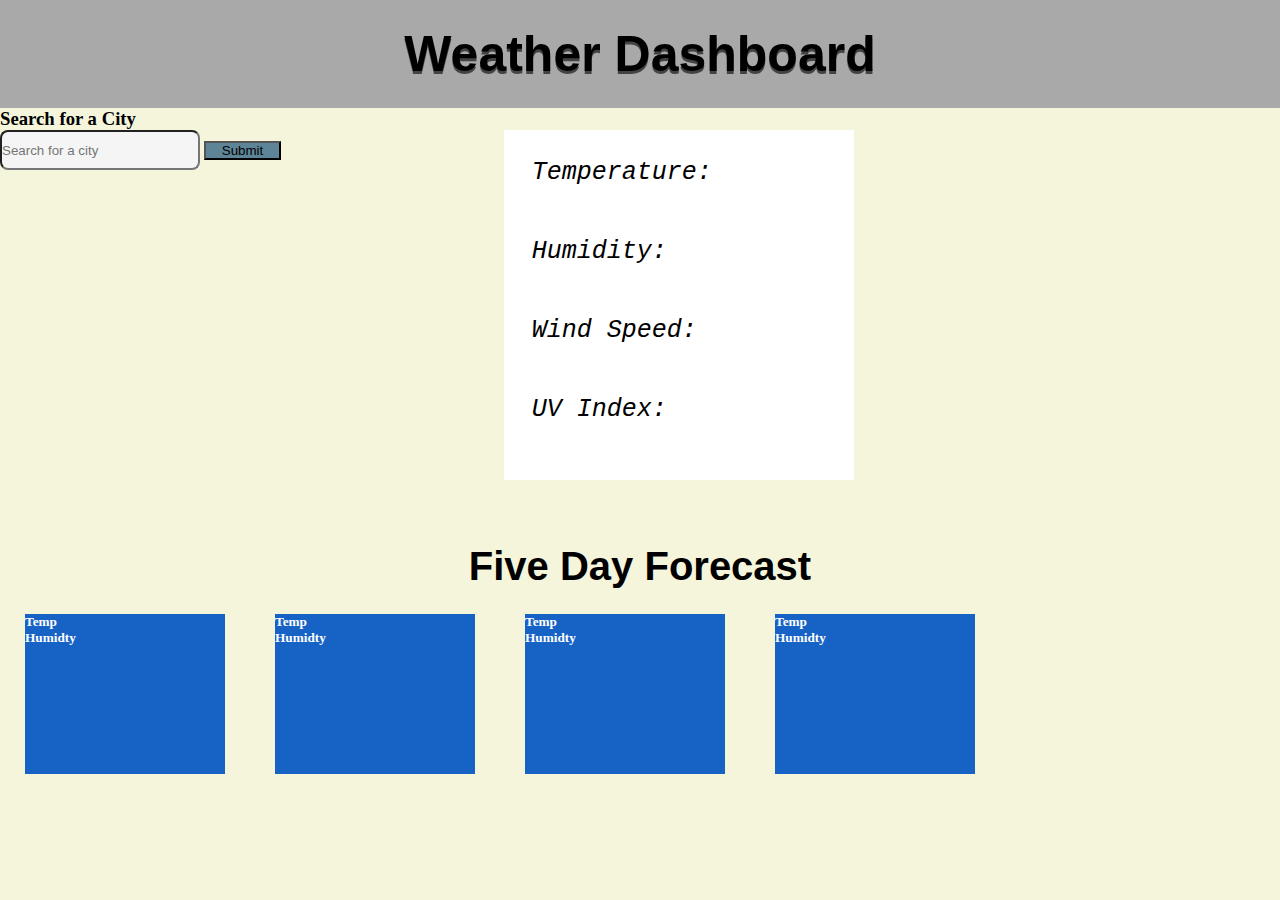
==== index.html @ 27050f29 "This is the first commit" ====
<!DOCTYPE html>
<html lang="en">
<head>
    <meta charset="UTF-8">
    <meta name="viewport" content="width=device-width, initial-scale=1.0">
    <title>Joe's 'Weather DashBoard </title>
    <link rel="stylesheet" href="./style.css">
    
</head>
<div class="header">
<header>Weather Dashboard</header>
</div>
<body>

    <h3>Search for a City</h3>
    <input  width="20px"type="text" id="search-box" placeholder="Search for a city">
    
    <button type="button" class="btn" >Submit</button>
  
    

    
        <div class="wx">
            <h4 id="temp" class="temp1"><span>Temperature:</span></h4>
            <h4 id="humid" class="humid1">Humidity:</h4>
            <h4 id="wind" class="wind1">Wind Speed:</h4>
            <h4 id="uv" class="uv1">UV Index:</h4>
        </div>
        <h1>Five Day Forecast</h1>
        <div class="five">
            
            <div id="box1">
                <h5>Temp</h5>
                <h5>Humidty</h5>
            </div>
            <div id="box2">
                <h3></h3>
                <h5>Temp</h5>
                <h5>Humidty</h5>
            </div>
            <div id="box3">
                <h3></h3>
                <h5>Temp</h5>
                <h5>Humidty</h5>
            </div>
            <div id="box4">
                <h3></h3>
                <h5>Temp</h5>
                <h5>Humidty</h5>
            </div>
           
        </div>
             
    
    <script src="https://ajax.googleapis.com/ajax/libs/jquery/3.5.1/jquery.min.js"></script>
    <script src="./script.js"></script>
    
</body>
</html>
---- style.css ----
* {
    margin: 0;
    padding: 0;
    box-sizing: border-box;
}
body {
    background-color: beige;
}
.header {
    background-color: darkgrey;
    color: black;
    padding: 25px 25px 25px;
    text-align: center;
    font-family: 'montserrat', sans-serif;
    font-weight: 900;
    font-size: 50px;
    text-shadow: 0px 3px rgba(0, 0, 0, 0.6);
} 
h1 {
    text-align: center;
    font-family: 'montserrat', sans-serif;
    font-weight: 600;
    font-size: 40px;
}
/*button {
 width: 310px;
 height: 50px;
 display: flex;
 position: relative;
 top: 70%;
   
    text-align: left;
    border-radius: 8px;
    font-family: Georgia, 'Times New Roman', Times, serif;
    font-weight: 200;
    font-size: 20px;
}*/
.btn {
  margin-bottom: 30%;  
   width: 77px;
   background-color: rgb(93, 133, 151);
    
}
/*btn1 {
    
    display: flex;
    padding: 0px 100px  3000px 0px;
    
    
}*/
input {
    margin-bottom: 40px;
    border-radius: 8px;
    width: 200px;
    height: 40px;
    background-color: whitesmoke;
}
.wx {
float: right;

position: relative;
right: 33.3%;
width: 350px;
height: 350px;
border: solid white;
background-color: #fff;

}
h4 {
    font-family: 'Courier New', Courier, monospace;
    font-size: 25px;
    font-style: oblique;
    font-weight: 300;
    padding: 25px ;
}
.five {
    display: flex;
    margin: 0;
}

#box1 {
    float: right;
    
   /* display: table; */
    width: 200px;
    height: 160px ;
    margin: 25px;
    background-color: rgb(23, 99, 197);
    color: white
    
}
#box2 {
    float: right;
    width: 200px;
    height: 160px ;
    margin: 25px;
    background-color: rgb(23, 99, 197);
    color: white
    
}
#box3 {
    float: right;
    width: 200px;
    height: 160px ;
    margin: 25px;
    background-color: rgb(23, 99, 197);
    color: white
    
}
#box4 {
    float: right;
    width: 200px;
    height: 160px ;
    margin: 25px;
    background-color: rgb(23, 99, 197);
    color: white
    
}
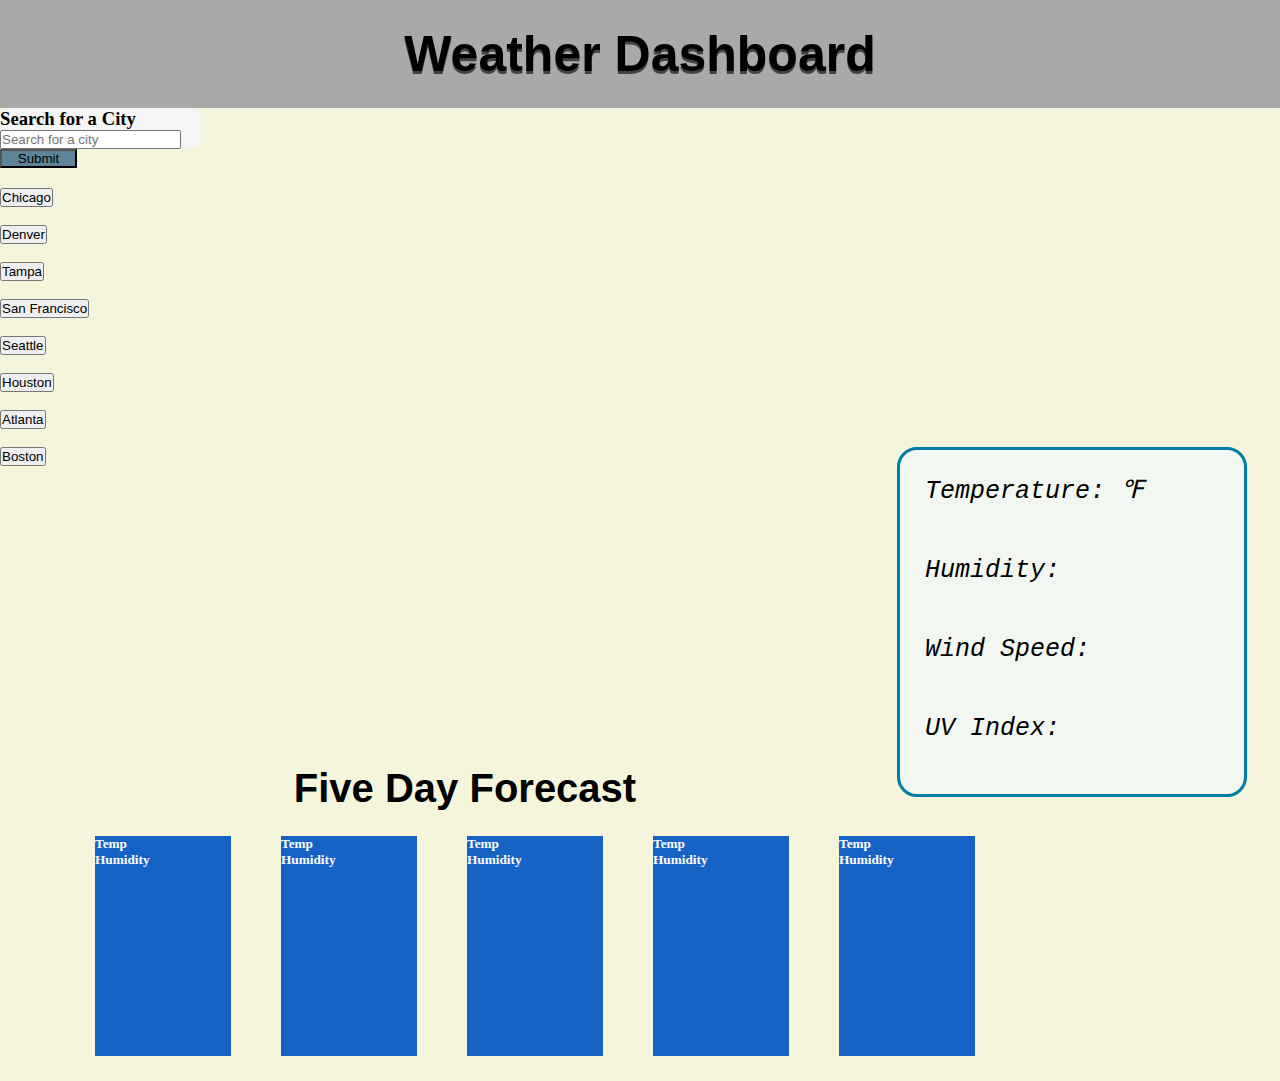
==== commit fc309cb7: "This is an udated commit" ====
--- a/index.html
+++ b/index.html
@@ -1,59 +1,85 @@
 <!DOCTYPE html>
 <html lang="en">
+
 <head>
     <meta charset="UTF-8">
     <meta name="viewport" content="width=device-width, initial-scale=1.0">
     <title>Joe's 'Weather DashBoard </title>
     <link rel="stylesheet" href="./style.css">
-    
+
 </head>
 <div class="header">
-<header>Weather Dashboard</header>
+    <header>Weather Dashboard</header>
 </div>
+
 <body>
+    <div class="containerBox">
+        <h3>Search for a City</h3>
+        <input width="20px" type="text" id="search-box" placeholder="Search for a city">
+        <br>
+        <button type="button" onclick="setQuery ()" class="btn">Submit</button>
+        <br>
+    </div>
+    <div class="btn1">
+        <button id="button1" type="button">Chicago</button>
+        <br><br>
+        <button id="button2" type="button">Denver</button>
+        <br><br>
+        <button id="button3"type="button">Tampa</button>
+        <br><br>
+        <button id="button4" type="button">San Francisco</button>
+        <br><br>
+        <button id="button5" type="button">Seattle</button>
+        <br><br>
+        <button id="button6" type="button">Houston</button>
+        <br><br>
+        <button id="button7" type="button">Atlanta</button>
+        <br><br>
+        <button id="button8" type="button">Boston</button>
 
-    <h3>Search for a City</h3>
-    <input  width="20px"type="text" id="search-box" placeholder="Search for a city">
-    
-    <button type="button" class="btn" >Submit</button>
-  
-    
 
-    
+
+
         <div class="wx">
-            <h4 id="temp" class="temp1"><span>Temperature:</span></h4>
+            <h4  class="temp1">Temperature:<span id="temp"></span> &#8457;</h4>
             <h4 id="humid" class="humid1">Humidity:</h4>
             <h4 id="wind" class="wind1">Wind Speed:</h4>
             <h4 id="uv" class="uv1">UV Index:</h4>
         </div>
-        <h1>Five Day Forecast</h1>
+        <h1 id="fiveDayTitle">Five Day Forecast</h1>
         <div class="five">
-            
+
             <div id="box1">
                 <h5>Temp</h5>
-                <h5>Humidty</h5>
+                <h5>Humidity</h5>
             </div>
             <div id="box2">
                 <h3></h3>
                 <h5>Temp</h5>
-                <h5>Humidty</h5>
+                <h5>Humidity</h5>
             </div>
             <div id="box3">
                 <h3></h3>
                 <h5>Temp</h5>
-                <h5>Humidty</h5>
+                <h5>Humidity</h5>
             </div>
             <div id="box4">
                 <h3></h3>
                 <h5>Temp</h5>
-                <h5>Humidty</h5>
+                <h5>Humidity</h5>
             </div>
-           
+            <div id="box5">
+                <h3></h3>
+                <h5>Temp</h5>
+                <h5>Humidity</h5>
+            </div>
+
         </div>
-             
-    
-    <script src="https://ajax.googleapis.com/ajax/libs/jquery/3.5.1/jquery.min.js"></script>
-    <script src="./script.js"></script>
-    
+
+
+        <script src="https://ajax.googleapis.com/ajax/libs/jquery/3.5.1/jquery.min.js"></script>
+        <script src="./script.js"></script>
+
 </body>
+
 </html>--- a/style.css
+++ b/style.css
@@ -36,9 +36,10 @@
     font-size: 20px;
 }*/
 .btn {
-  margin-bottom: 30%;  
+ /*margin-bottom: 30%;  */
    width: 77px;
    background-color: rgb(93, 133, 151);
+  
     
 }
 /*btn1 {
@@ -48,7 +49,8 @@
     
     
 }*/
-input {
+
+.containerBox {
     margin-bottom: 40px;
     border-radius: 8px;
     width: 200px;
@@ -59,12 +61,12 @@
 float: right;
 
 position: relative;
-right: 33.3%;
+right: 33px;
 width: 350px;
 height: 350px;
-border: solid white;
-background-color: #fff;
-
+border: solid #007EA7;
+border-radius: 20px;
+background-color: #F2F7F2;
 }
 h4 {
     font-family: 'Courier New', Courier, monospace;
@@ -73,17 +75,24 @@
     font-weight: 300;
     padding: 25px ;
 }
+#fiveDayTitle {
+    position: relative;
+    top: 300px;
+}
 .five {
     display: flex;
     margin: 0;
+    position: relative;
+    top: 300px;
+    left: 70px;
 }
 
 #box1 {
     float: right;
     
    /* display: table; */
-    width: 200px;
-    height: 160px ;
+    width: 470px;
+    height: 220px;
     margin: 25px;
     background-color: rgb(23, 99, 197);
     color: white
@@ -91,8 +100,8 @@
 }
 #box2 {
     float: right;
-    width: 200px;
-    height: 160px ;
+    width: 470px;
+    height: 220px;
     margin: 25px;
     background-color: rgb(23, 99, 197);
     color: white
@@ -100,8 +109,8 @@
 }
 #box3 {
     float: right;
-    width: 200px;
-    height: 160px ;
+    width: 470px;
+    height: 220px ;
     margin: 25px;
     background-color: rgb(23, 99, 197);
     color: white
@@ -109,10 +118,19 @@
 }
 #box4 {
     float: right;
-    width: 200px;
-    height: 160px ;
+    width: 470px;
+    height: 220px;
     margin: 25px;
     background-color: rgb(23, 99, 197);
     color: white
     
 }
+#box5 {
+    float: right;
+    width: 470px;
+    height: 220px;
+    margin: 25px;
+    background-color: rgb(23, 99, 197);
+    color: white
+    
+}
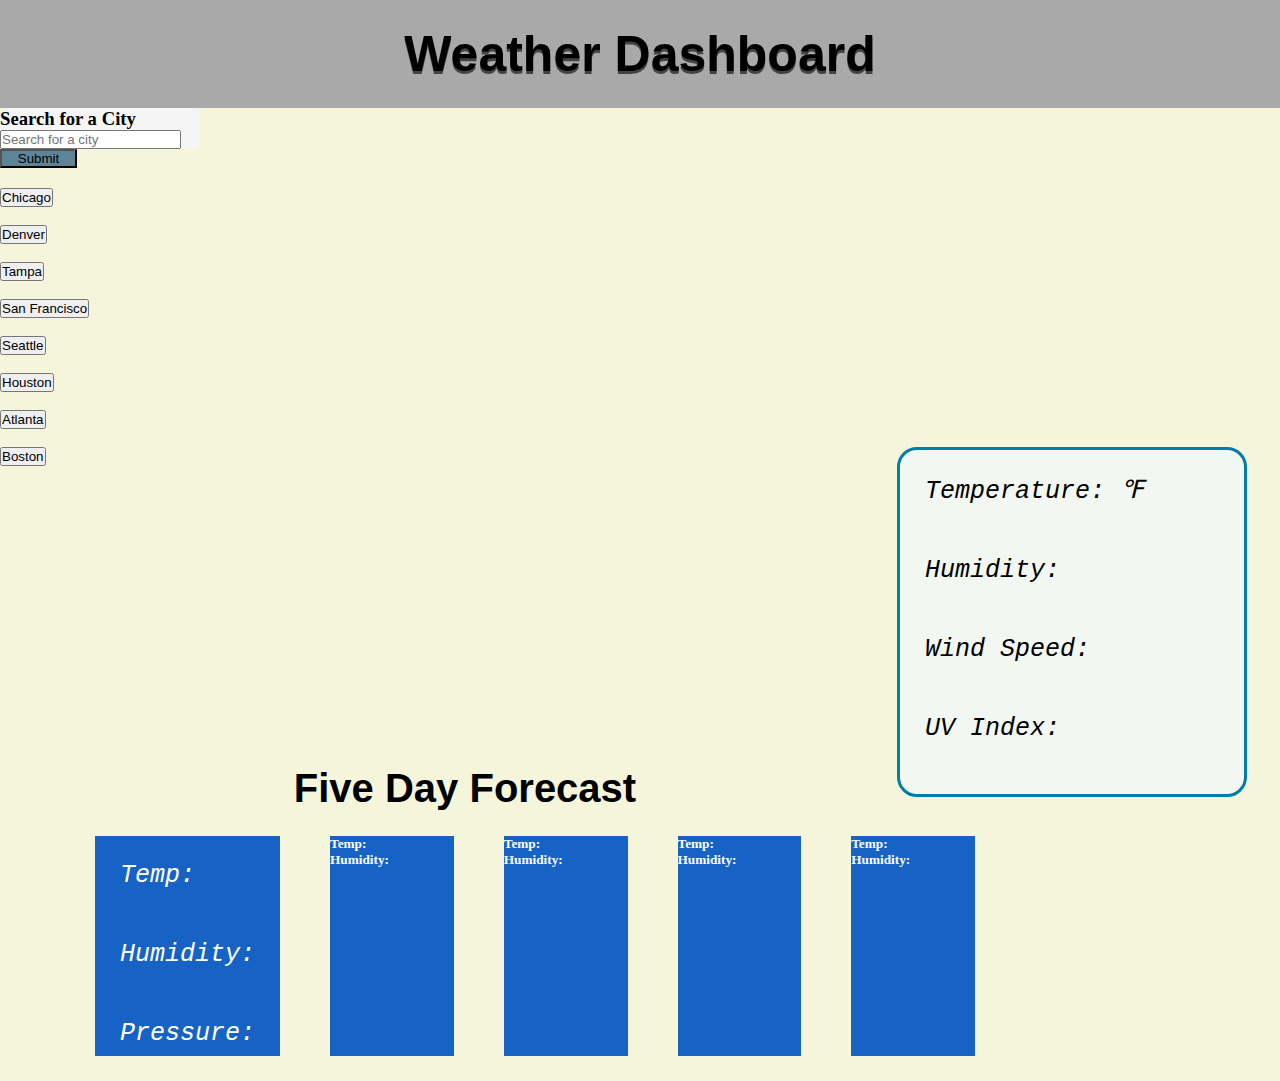
==== commit d6e7b4f8: "this commit has the working 5 day forcast" ====
--- a/index.html
+++ b/index.html
@@ -50,28 +50,31 @@
         <div class="five">
 
             <div id="box1">
-                <h5>Temp</h5>
-                <h5>Humidity</h5>
+                <h3><span id="date1"></span></h3>
+                <h4>Temp:<span id="temp1"></span></h4>
+                <h4>Humidity:<span id="humidity1"></span></h4>
+                <h4>Pressure:<span id="press1"></span></h4>
             </div>
             <div id="box2">
-                <h3></h3>
-                <h5>Temp</h5>
-                <h5>Humidity</h5>
+                <h3><span id="date2"></span></h3>
+                <h5>Temp:<span id="temp2"></span></h5>
+                <h5>Humidity:<span id="humidity2"></span></h5>
             </div>
             <div id="box3">
                 <h3></h3>
-                <h5>Temp</h5>
-                <h5>Humidity</h5>
+                <h3><span id="date3"></span></h3>
+                <h5>Temp:<span id="temp3"></span></h5>
+                <h5>Humidity:<span id="humidity3"></span></h5>
             </div>
             <div id="box4">
                 <h3></h3>
-                <h5>Temp</h5>
-                <h5>Humidity</h5>
+                <h5>Temp:<span id="temp4"></span></h5>
+                <h5>Humidity:<span id="humidity4"></span></h5>
             </div>
             <div id="box5">
                 <h3></h3>
-                <h5>Temp</h5>
-                <h5>Humidity</h5>
+                <h5>Temp:<span id="temp5"></span></h5>
+                <h5>Humidity:<span id="humidity5"></span></h5>
             </div>
 
         </div>
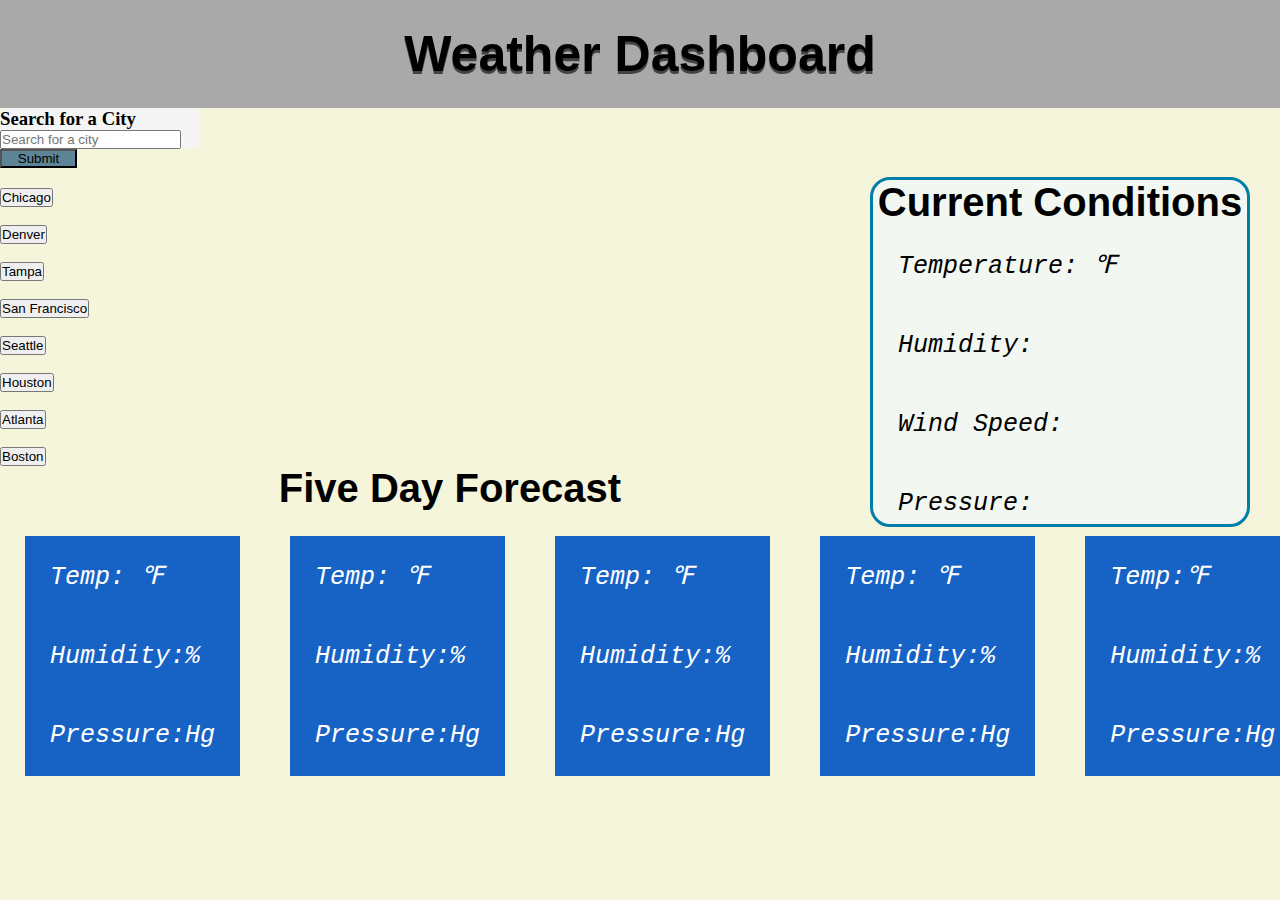
==== commit 026e6d2e: "new commit updated css and more aesthetically pleasing to the eye" ====
--- a/index.html
+++ b/index.html
@@ -41,40 +41,45 @@
 
 
         <div class="wx">
+            <h1 id="current">Current Conditions</h1>
             <h4  class="temp1">Temperature:<span id="temp"></span> &#8457;</h4>
             <h4 id="humid" class="humid1">Humidity:</h4>
             <h4 id="wind" class="wind1">Wind Speed:</h4>
-            <h4 id="uv" class="uv1">UV Index:</h4>
+            <h4  class="alt">Pressure:<span id="pressure"></span></h4>
         </div>
         <h1 id="fiveDayTitle">Five Day Forecast</h1>
         <div class="five">
 
             <div id="box1">
                 <h3><span id="date1"></span></h3>
-                <h4>Temp:<span id="temp1"></span></h4>
-                <h4>Humidity:<span id="humidity1"></span></h4>
-                <h4>Pressure:<span id="press1"></span></h4>
+                <h4>Temp:<span id="temp1"></span> &#8457;</h4>
+                <h4>Humidity:<span id="humidity1"></span>%</h4>
+                <h4>Pressure:<span id="press1"></span>Hg</h4>
             </div>
             <div id="box2">
                 <h3><span id="date2"></span></h3>
-                <h5>Temp:<span id="temp2"></span></h5>
-                <h5>Humidity:<span id="humidity2"></span></h5>
+                <h4>Temp:<span id="temp2"></span> &#8457;</h4>
+                <h4>Humidity:<span id="humidity2"></span>%</h4>
+                <h4>Pressure:<span id="press2"></span>Hg</h4>
             </div>
             <div id="box3">
-                <h3></h3>
+                
                 <h3><span id="date3"></span></h3>
-                <h5>Temp:<span id="temp3"></span></h5>
-                <h5>Humidity:<span id="humidity3"></span></h5>
+                <h4>Temp:<span id="temp3"></span> &#8457;</h4>
+                <h4>Humidity:<span id="humidity3"></span>%</h4>
+                <h4>Pressure:<span id="press3"></span>Hg</h4>
             </div>
             <div id="box4">
-                <h3></h3>
-                <h5>Temp:<span id="temp4"></span></h5>
-                <h5>Humidity:<span id="humidity4"></span></h5>
+                
+                <h4>Temp:<span id="temp4"></span> &#8457;</h4>
+                <h4>Humidity:<span id="humidity4"></span>%</h4>
+                <h4>Pressure:<span id="press4"></span>Hg</h4>
             </div>
             <div id="box5">
                 <h3></h3>
-                <h5>Temp:<span id="temp5"></span></h5>
-                <h5>Humidity:<span id="humidity5"></span></h5>
+                <h4>Temp:<span id="temp5"></span>&#8457;</h4>
+                <h4>Humidity:<span id="humidity5"></span>%</h4>
+                <h4>Pressure:<span id="press5"></span>Hg</h4>
             </div>
 
         </div>
--- a/style.css
+++ b/style.css
@@ -61,8 +61,9 @@
 float: right;
 
 position: relative;
-right: 33px;
-width: 350px;
+bottom: 270px;
+right: 30px;
+width: 380px;
 height: 350px;
 border: solid #007EA7;
 border-radius: 20px;
@@ -77,14 +78,14 @@
 }
 #fiveDayTitle {
     position: relative;
-    top: 300px;
+  
 }
 .five {
     display: flex;
     margin: 0;
     position: relative;
-    top: 300px;
-    left: 70px;
+
+   
 }
 
 #box1 {
@@ -92,7 +93,7 @@
     
    /* display: table; */
     width: 470px;
-    height: 220px;
+    height: 240px;
     margin: 25px;
     background-color: rgb(23, 99, 197);
     color: white
@@ -101,7 +102,7 @@
 #box2 {
     float: right;
     width: 470px;
-    height: 220px;
+    height: 240px;
     margin: 25px;
     background-color: rgb(23, 99, 197);
     color: white
@@ -110,7 +111,7 @@
 #box3 {
     float: right;
     width: 470px;
-    height: 220px ;
+    height: 240px ;
     margin: 25px;
     background-color: rgb(23, 99, 197);
     color: white
@@ -119,7 +120,7 @@
 #box4 {
     float: right;
     width: 470px;
-    height: 220px;
+    height: 240px;
     margin: 25px;
     background-color: rgb(23, 99, 197);
     color: white
@@ -128,7 +129,7 @@
 #box5 {
     float: right;
     width: 470px;
-    height: 220px;
+    height: 240px;
     margin: 25px;
     background-color: rgb(23, 99, 197);
     color: white
